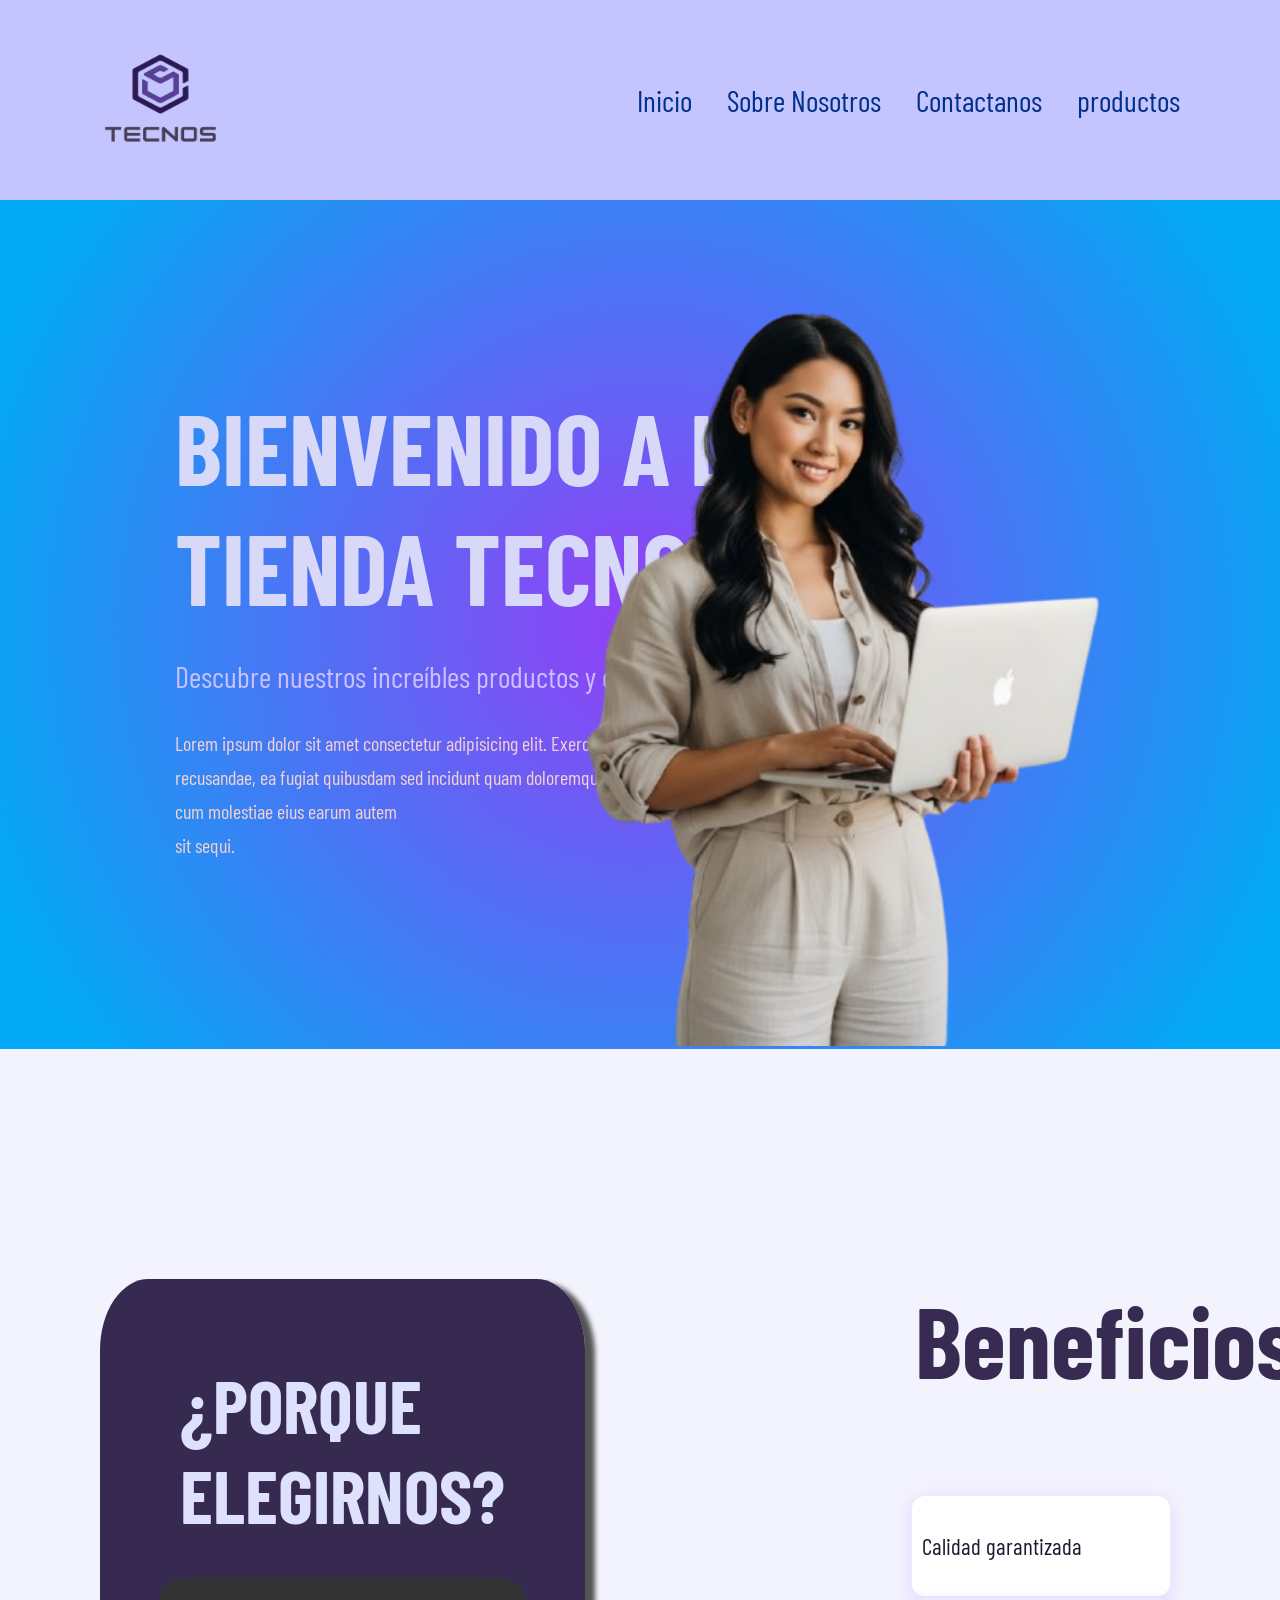
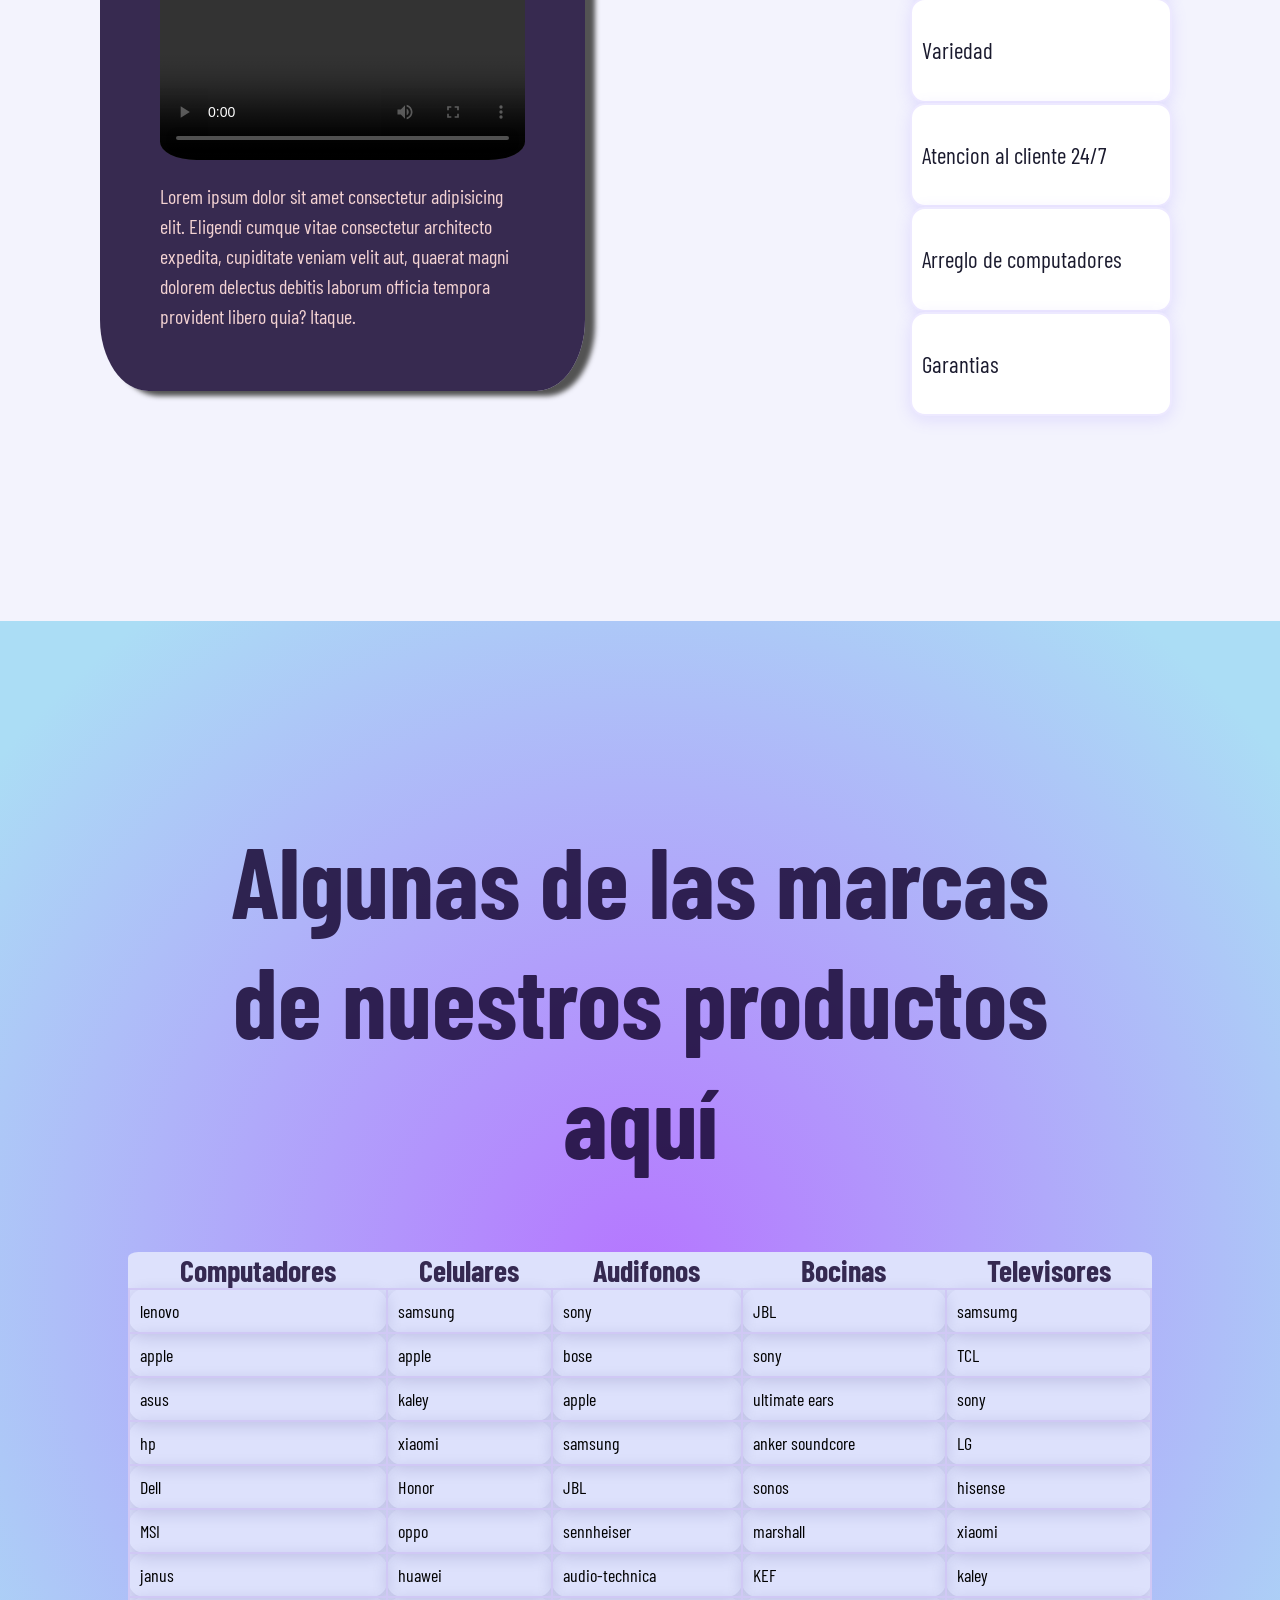
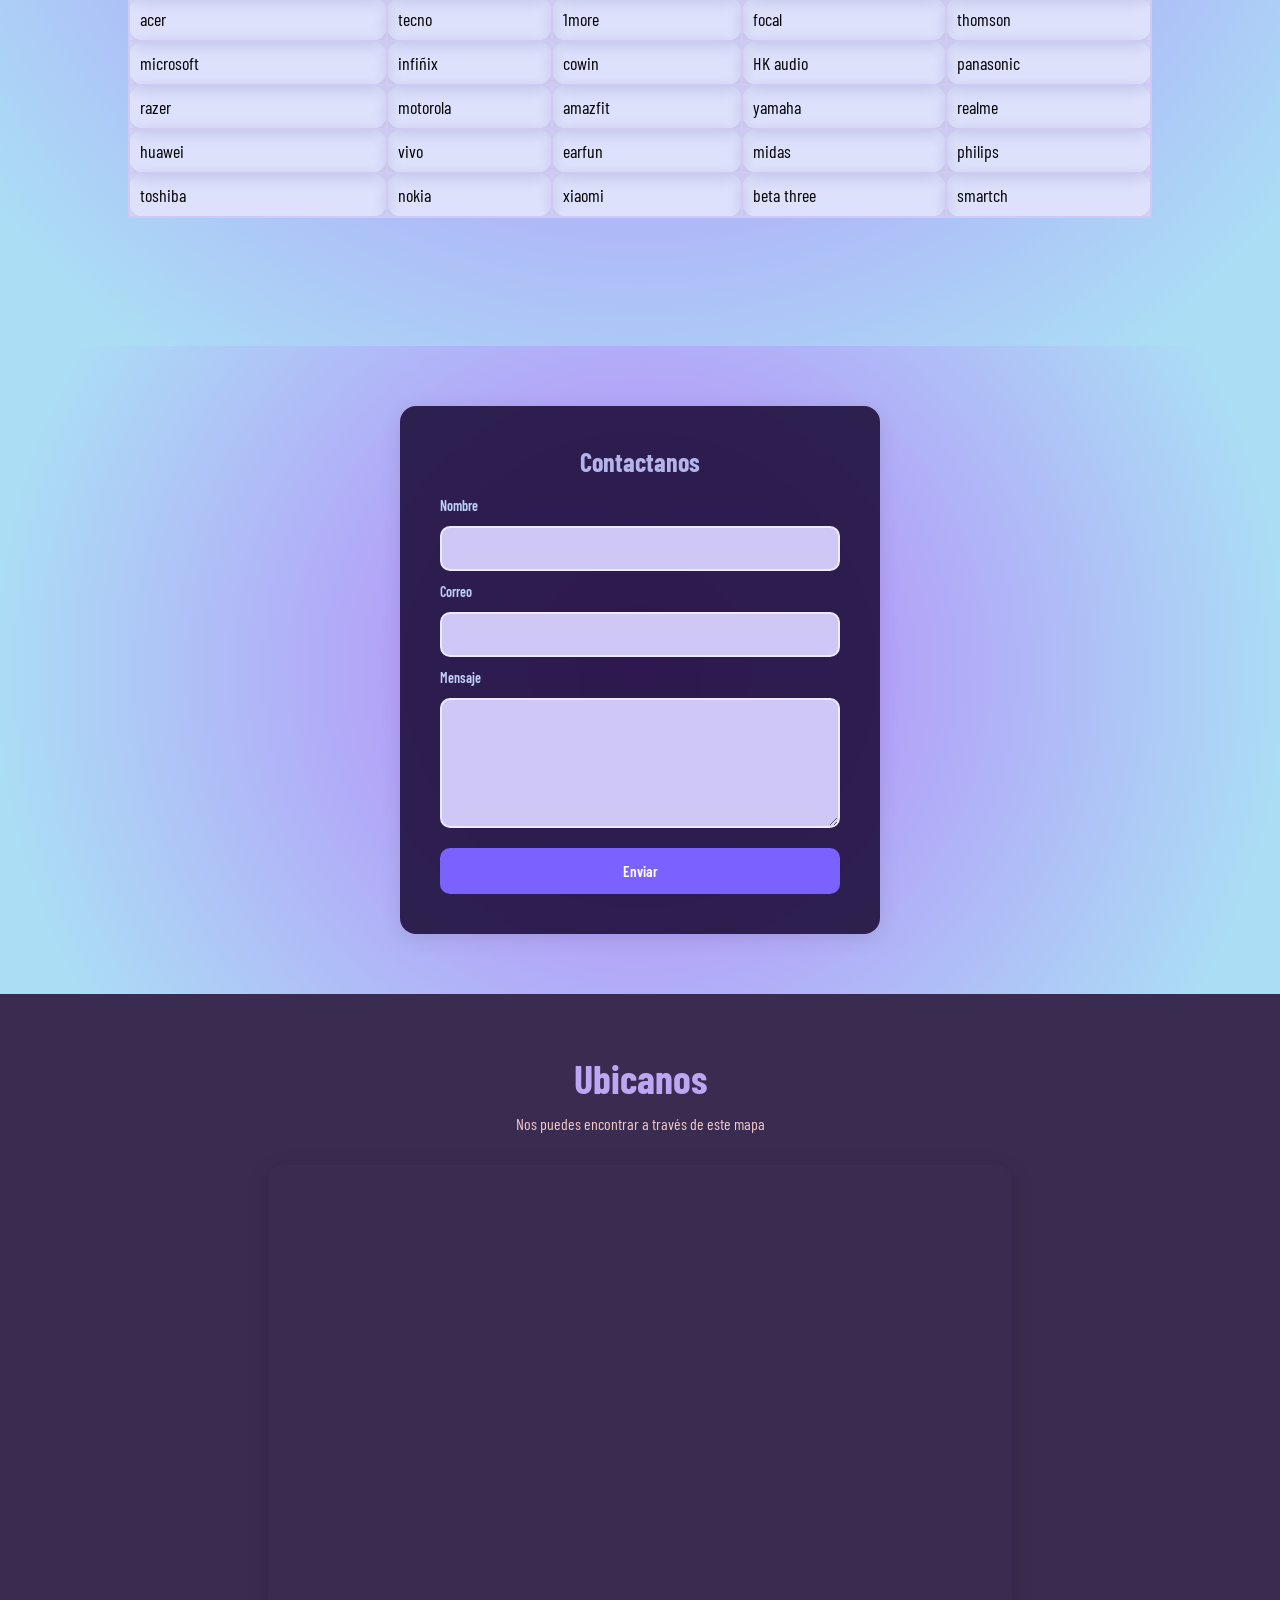
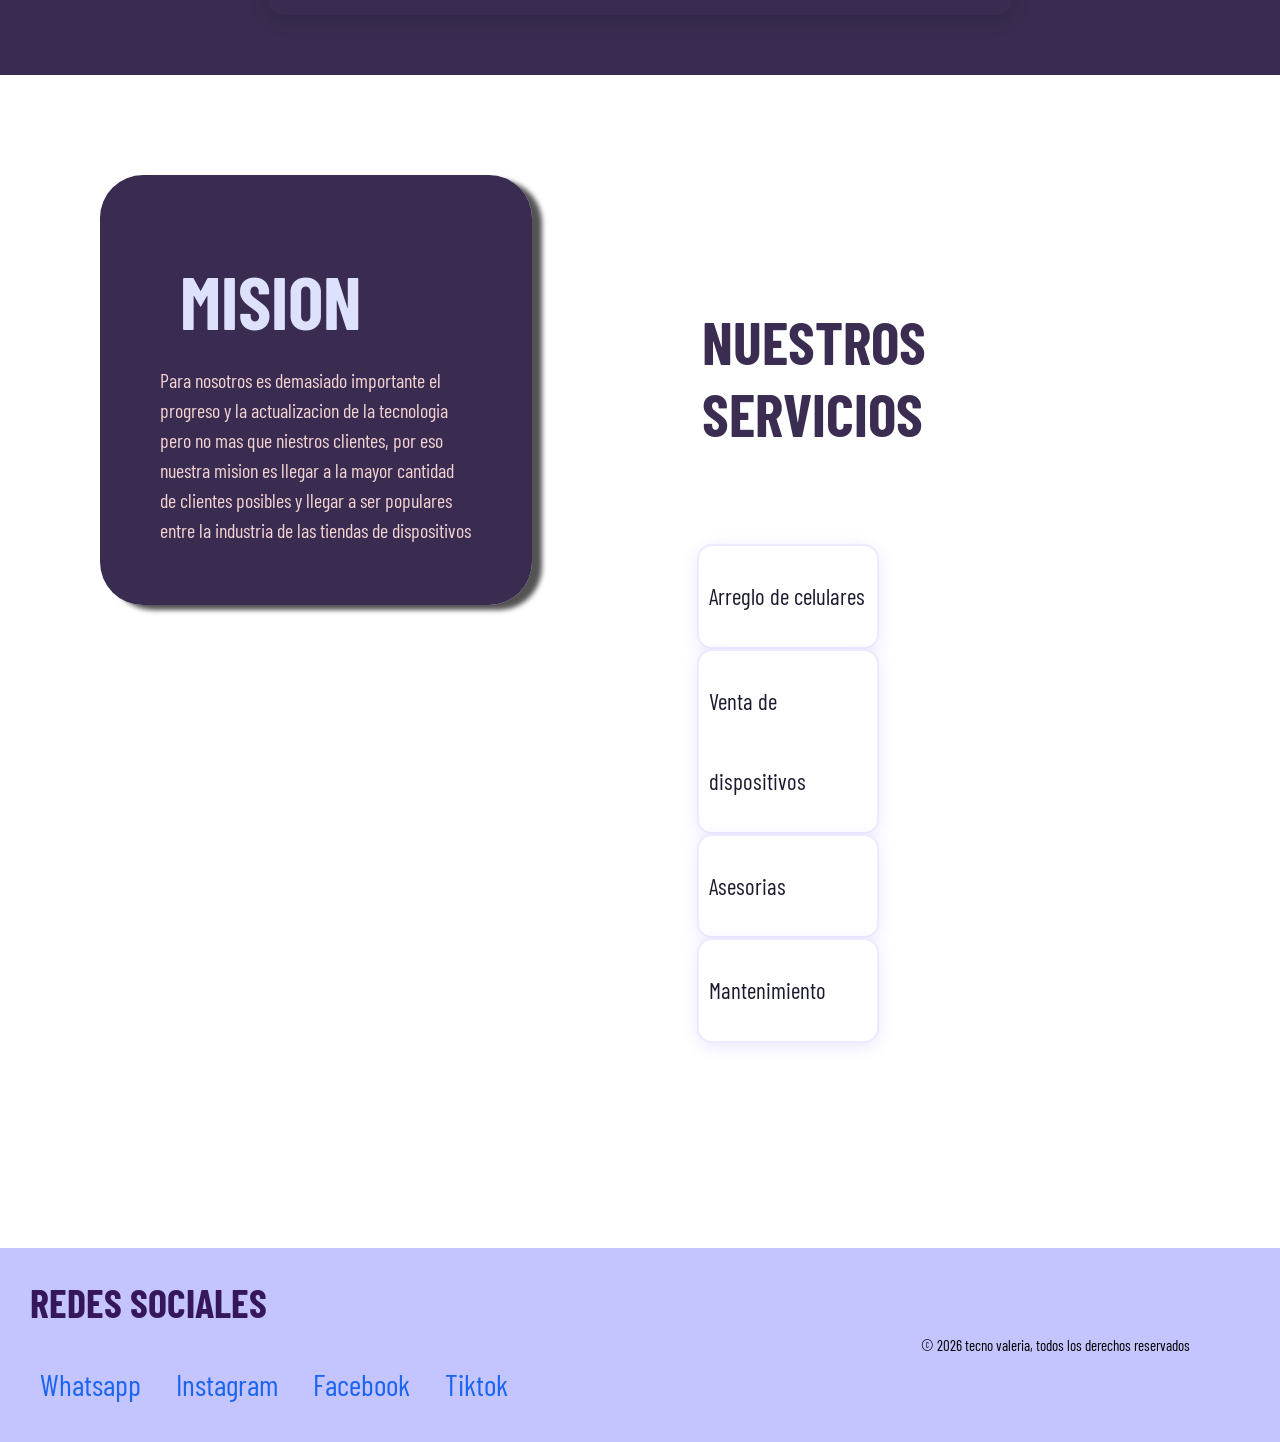
==== paginas/index.html @ 5c7c10dd "Add files via upload" ====
<!DOCTYPE html>
<html lang="en">

<head>
    <meta charset="UTF-8">
    <meta name="viewport" content="width=device-width, initial-scale=1.0">
    <title>productos tecnologicos</title>
    <link rel="preconnect" href="https://fonts.googleapis.com">
    <link rel="preconnect" href="https://fonts.gstatic.com" crossorigin>
    <link
        href="https://fonts.googleapis.com/css2?family=Barlow+Condensed:ital,wght@0,100;0,200;0,300;0,400;0,500;0,600;0,700;0,800;0,900;1,100;1,200;1,300;1,400;1,500;1,600;1,700;1,800;1,900&display=swap"
        rel="stylesheet">
    <link rel="stylesheet" href="/paginas/estilos/index.css">
    <link rel="shortcut icon"
        href="/imagenes/Gris_Moderno_Tecnología_y_Videojuegos_Logo_para_Videojuegos-removebg-preview.png">
</head>

<body>
    <header class="bg green">
        <img src="/imagenes/Gris_Moderno_Tecnología_y_Videojuegos_Logo_para_Videojuegos-removebg-preview.png"
            alt="computador1" width="150" height="150" class="icon head">
        <!-- Botón hamburguesa para móvil -->
        <button class="menu-toggle" id="menuToggle" aria-label="Abrir menú">&#9776;</button>
        <nav id="menu">
            <ul>
                <li><a href="index.html">Inicio</a></li>
                <li><a href="sobrenosotros.html">Sobre Nosotros</a></li>
                <li><a href="contacto.html">Contactanos</a></li>
                <li><a href="productos.html">productos</a></li>
            </ul>
        </nav>
    </header>

    <section id="entrada">
        <div id="texto">
            <h1>BIENVENIDO A LA TIENDA TECNOS</h1>
            <h2>Descubre nuestros increíbles productos y ofertas</h2>
            <p>Lorem ipsum dolor sit amet consectetur adipisicing elit. Exercitationem, alias nobis recusandae, ea
                fugiat quibusdam sed incidunt quam doloremque cupiditate libero quod nam cum molestiae eius earum autem
                <br>sit sequi.</p>
        </div>
        <div id="imageninicio">
            <img src="/imagenes/Best_tips_for_buying_a_new_laptop_this_year-removebg-preview.png"
                alt="mujerconcomputador">
        </div>
    </section>

    <section id="elegirnos">
        <div id="video">
            <h1>¿PORQUE ELEGIRNOS?</h1>
            <video controls src="/imagenes/videos/videoplayback.mp4"></video>
            <p>Lorem ipsum dolor sit amet consectetur adipisicing elit. Eligendi cumque vitae consectetur architecto
                expedita, cupiditate veniam velit aut, quaerat magni dolorem delectus debitis laborum officia tempora
                provident libero quia? Itaque.</p>
        </div>
        <div id="beneficios">
            <h1>Beneficios</h1>
            <ul>
                <li>Calidad garantizada</li>
                <li>Variedad</li>
                <li>Atencion al cliente 24/7</li>
                <li>Arreglo de computadores</li>
                <li>Garantias</li>
            </ul>
        </div>
    </section>

    <section id="productos">
        <h2>Algunas de las marcas de nuestros productos aquí</h2>
        <div class="tabla-wrapper">
            <table>
                <tr>
                    <th><strong>Computadores</strong></th>
                    <th><strong>Celulares</strong></th>
                    <th><strong>Audifonos</strong></th>
                    <th><strong>Bocinas</strong></th>
                    <th><strong>Televisores</strong></th>
                </tr>
                <tr>
                    <td>lenovo</td>
                    <td>samsung</td>
                    <td>sony</td>
                    <td>JBL</td>
                    <td>samsumg</td>
                </tr>
                <tr>
                    <td>apple</td>
                    <td>apple</td>
                    <td>bose</td>
                    <td>sony</td>
                    <td>TCL</td>
                </tr>
                <tr>
                    <td>asus</td>
                    <td>kaley</td>
                    <td>apple</td>
                    <td>ultimate ears</td>
                    <td>sony</td>
                </tr>
                <tr>
                    <td>hp</td>
                    <td>xiaomi</td>
                    <td>samsung</td>
                    <td>anker soundcore</td>
                    <td> LG</td>
                </tr>
                <tr>
                    <td>Dell</td>
                    <td>Honor</td>
                    <td>JBL</td>
                    <td>sonos</td>
                    <td>hisense</td>
                </tr>
                <tr>
                    <td>MSI</td>
                    <td>oppo</td>
                    <td>sennheiser</td>
                    <td>marshall</td>
                    <td>xiaomi</td>
                </tr>
                <tr>
                    <td>janus</td>
                    <td>huawei</td>
                    <td>audio-technica</td>
                    <td>KEF</td>
                    <td>kaley</td>
                </tr>
                <tr>
                    <td>acer</td>
                    <td>tecno</td>
                    <td>1more</td>
                    <td>focal</td>
                    <td>thomson</td>
                </tr>
                <tr>
                    <td>microsoft</td>
                    <td>infiñix</td>
                    <td>cowin</td>
                    <td>HK audio</td>
                    <td>panasonic</td>
                </tr>
                <tr>
                    <td>razer</td>
                    <td>motorola</td>
                    <td>amazfit</td>
                    <td>yamaha</td>
                    <td>realme</td>
                </tr>
                <tr>
                    <td>huawei</td>
                    <td>vivo</td>
                    <td>earfun</td>
                    <td>midas</td>
                    <td>philips</td>
                </tr>
                <tr>
                    <td>toshiba</td>
                    <td>nokia</td>
                    <td>xiaomi</td>
                    <td>beta three</td>
                    <td>smartch</td>
                </tr>
            </table>
        </div>
    </section>

    <section id="formulario">
        <form class="contac_from">
            <h2>Contactanos</h2>
            <label for="name">Nombre</label>
            <input type="text" id="name" name="name" required>

            <label for="Correo">Correo</label>
            <input type="text" id="correo" name="email" required>

            <label for="message">Mensaje</label>
            <textarea name="menssage" id="menssage" required></textarea>
            <button type="submit">Enviar</button>
        </form>
    </section>

    <section id="mapa">
        <h1>Ubicanos</h1>
        <h4>Nos puedes encontrar a través de este mapa</h4>
        <iframe
            src="https://www.google.com/maps/embed?pb=!1m18!1m12!1m3!1d3965.937546057392!2d-75.55074172524907!3d6.271943393716783!2m3!1f0!2f0!3f0!3m2!1i1024!2i768!4f13.1!3m3!1m2!1s0x8e442954aaef449b%3A0x8f13baa6f0a115d6!2sTostones%20Broms!5e0!3m2!1ses-419!2sco!4v1780409752268!5m2!1ses-419!2sco"
            width="600" height="450" style="border:0;" allowfullscreen="" loading="lazy"
            referrerpolicy="no-referrer-when-downgrade"></iframe>
    </section>

    <section id="sobre_nosotros">
        <div id="titulonosotros">
            <h1>MISION</h1>
            <p>Para nosotros es demasiado importante el progreso y la actualizacion de la tecnologia pero no mas que
                niestros clientes, por eso nuestra mision es llegar a la mayor cantidad de clientes posibles y llegar a
                ser populares entre la industria de las tiendas de dispositivos</p>
        </div>
        <div id="servicio">
            <h3>NUESTROS SERVICIOS</h3>
            <ul>
                <li>Arreglo de celulares</li>
                <li>Venta de dispositivos</li>
                <li>Asesorias</li>
                <li>Mantenimiento</li>
            </ul>
        </div>
    </section>

    <footer>
        <nav>
            <h1>REDES SOCIALES</h1>
            <ul>
                <li><a href="https://wa.me/3126748395">Whatsapp</a></li>
                <li><a href="https://www.instagram.com/valquicenovargas/">Instagram</a></li>
                <li><a href="https://www.facebook.com/share/18rFM651MH/">Facebook</a></li>
                <li><a href="https://www.tiktok.com/@vale7_75">Tiktok</a></li>
            </ul>
        </nav>
        <div id="derechos">
            &copy; 2026 tecno valeria, todos los derechos reservados
        </div>
    </footer>

    <script>
        const toggle = document.getElementById('menuToggle');
        const menu = document.getElementById('menu');
        toggle.addEventListener('click', () => {
            menu.classList.toggle('open');
        });
    </script>
</body>

</html>
---- paginas/estilos/index.css ----
* {
    margin: 0%;
    padding: 0%;
    font-family: "Barlow Condensed", sans-serif;
    box-sizing: border-box;
}

/* ===================== HEADER ===================== */
header img {
    width: 270px;
    height: 200px;
    padding-left: 4%;
}
header {
    background-color: rgb(196, 196, 255);
    justify-content: space-between;
    display: flex;
    align-items: center;
    flex-wrap: wrap;
    position: relative;
}
#menu ul {
    display: flex;
    list-style: none;
    gap: 35px;
    margin: 40px;
    padding: 40px 60px;
}
#menu ul li a {
    color: rgb(0, 48, 138);
    font-size: 30px;
    text-decoration: none;
}

/* Botón hamburguesa — oculto en escritorio */
.menu-toggle {
    display: none;
    background: none;
    border: none;
    font-size: 36px;
    color: rgb(0, 48, 138);
    cursor: pointer;
    padding: 10px 20px;
}

/* ===================== ENTRADA ===================== */
#entrada {
    background: radial-gradient(circle, #943ff5 0%, #03a9f4 90%);
    display: flex;
    align-items: center;
    justify-content: space-between;
    gap: 40px;
}
#entrada h1,
#entrada h2,
#entrada p {
    display: block;
    width: 160%;
    padding-left: 35%;
}
#entrada h1 {
    font-size: 100px;
    color: #d8d8f8;
    margin-bottom: 16px;
}
#entrada h2 {
    font-size: 30px;
    color: #cbc0ff;
    font-weight: 400;
    margin-bottom: 16px;
}
#entrada p {
    font-size: 20px;
    color: #f3d2d2;
    line-height: 1.7;
}
#imageninicio img {
    width: 500px;
    max-width: 100%;
}
#imageninicio img {
    width: 760px;
    padding-right: 20%;
}
#texto {
    display: flex;
    flex-direction: column;
    gap: 16px;
    max-width: 500px;
}

/* ===================== ELEGIRNOS ===================== */
#elegirnos {
    background-color: #f3f3fd;
    justify-content: space-between;
    display: flex;
    align-items: center;
}
#video {
    margin: 100px;
    padding: 60px 60px;
    width: 40%;
    gap: 16px;
    background-color: #160731d8;
    border-radius: 10%;
    box-shadow: 10px 5px 5px rgb(83, 83, 83);
}
#video h1 {
    display: block;
    font-size: 75px;
    margin: 20px;
    color: #dde1fc;
}
#video video {
    border-radius: 10%;
    width: 100%;
    margin-top: 5%;
}
#video p {
    font-size: 20px;
    color: #f3d2d2;
    line-height: 1.5;
    margin-top: 5%;
}
#beneficios {
    margin: 100px;
    padding: 60px 60px;
    width: 40%;
    gap: 16px;
}
#beneficios h1 {
    display: block;
    margin: 20px;
    padding: 50px;
    color: #160731d8;
    font-size: 100px;
    margin-bottom: 3px;
}
#beneficios ul {
    list-style: none;
    gap: 35px;
    margin: 5px;
    padding: 40px 60px;
    line-height: 3.5;
    font-size: 25px;
}
#beneficios ul li {
    font-size: 23px;
    color: #1a1a2e;
    background-color: #ffffff;
    border-radius: 15px;
    padding: 10px;
    box-shadow: 0 4px 16px rgba(123, 97, 255, 0.15);
    border: 2px solid #ede9ff;
}

/* ===================== PRODUCTOS ===================== */
table {
    background-color: #dde1fc;
    width: 60%;
    border-radius: 1%;
}
table th {
    font-size: 30px;
    color: #160731d8;
}
table td {
    border-radius: 15px;
    padding: 10px;
    box-shadow: 0 4px 16px rgba(21, 6, 92, 0.15);
    border: 2px solid #d0c8f5;
    font-size: 18px;
}
#productos table {
    width: 100%;
    border-collapse: collapse;
    margin-top: 20px;
}
#productos {
    padding: 10% 10%;
    background: radial-gradient(circle, #b575ff 0%, #abddf5 90%);
}
#productos h2 {
    margin: 20px;
    padding: 50px;
    color: #160731d8;
    font-size: 100px;
    margin-bottom: 3px;
    text-align: center;
}

/* Wrapper para scroll horizontal en tabla en móvil */
.tabla-wrapper {
    width: 100%;
    overflow-x: auto;
    -webkit-overflow-scrolling: touch;
}

/* ===================== FORMULARIO ===================== */
#formulario form {
    background-color: #160731d8;
}
#formulario {
    display: flex;
    justify-content: center;
    align-items: center;
    padding: 60px 20px;
    background: radial-gradient(circle, #b87dfa 0%, #abddf5 90%);
}
.contac_from {
    background-color: #ffffff;
    padding: 40px;
    border-radius: 16px;
    box-shadow: 0 4px 20px rgba(0, 0, 0, 0.1);
    display: flex;
    flex-direction: column;
    gap: 12px;
    width: 100%;
    max-width: 480px;
}
.contac_from h2 {
    font-size: 26px;
    color: #b4b4eb;
    margin-bottom: 8px;
    text-align: center;
}
.contac_from label {
    font-size: 14px;
    font-weight: 600;
    color: #bed0f7;
}
.contac_from input,
.contac_from textarea {
    font-size: 14px;
    color: #1a1a2e;
    background-color: #cfc8f7;
    border: 2px solid #ede9ff;
    border-radius: 10px;
    padding: 12px 16px;
    outline: none;
}
.contac_from textarea {
    height: 130px;
    resize: vertical;
}
.contac_from button {
    font-size: 15px;
    font-weight: 600;
    color: #ffffff;
    background-color: #7b61ff;
    border: none;
    border-radius: 10px;
    padding: 14px;
    cursor: pointer;
    margin-top: 8px;
}
.contac_from button:hover {
    background-color: #5a3fd6;
}

/* ===================== MAPA ===================== */
#mapa {
    display: flex;
    flex-direction: column;
    align-items: center;
    text-align: center;
    padding: 60px 20px;
    background-color: #160731d8;
    gap: 12px;
}
#mapa h1 {
    font-size: 40px;
    color: #bba7f3;
}
#mapa h4 {
    font-size: 16px;
    font-weight: 400;
    color: #f3c9c9;
    margin-bottom: 20px;
}
#mapa iframe {
    width: 60%;
    height: 450px;
    border-radius: 16px;
    box-shadow: 0 4px 20px rgba(0, 0, 0, 0.15);
}

/* ===================== SOBRE NOSOTROS ===================== */
#sobre_nosotros {
    display: flex;
    align-items: flex-start;
    gap: 40px;
    margin: 100px;
    padding: 0;
}
#titulonosotros {
    margin: 0;
    padding: 60px;
    width: 40%;
    background-color: #160731d8;
    border-radius: 10%;
    box-shadow: 10px 5px 5px rgb(83, 83, 83);
}
#titulonosotros h1 {
    display: block;
    font-size: 75px;
    margin: 20px;
    color: #dde1fc;
}
#titulonosotros p {
    font-size: 20px;
    color: #f3d2d2;
    line-height: 1.5;
    margin-top: 5%;
}
#servicio {
    margin: 0;
    padding: 60px;
    width: 40%;
    gap: 16px;
}
#servicio h3 {
    display: block;
    margin: 20px;
    padding: 50px;
    color: #160731d8;
    font-size: 60px;
    margin-bottom: 3px;
}
#servicio ul {
    list-style: none;
    gap: 35px;
    margin: 5px;
    padding: 40px 60px;
    line-height: 3.5;
    font-size: 25px;
}
#servicio ul li {
    font-size: 23px;
    color: #1a1a2e;
    background-color: #ffffff;
    border-radius: 15px;
    padding: 10px;
    box-shadow: 0 4px 16px rgba(123, 97, 255, 0.15);
    border: 2px solid #ede9ff;
}

/* ===================== FOOTER ===================== */
footer {
    background-color: rgb(196, 196, 255);
    justify-content: space-between;
    display: flex;
    align-items: center;
    flex-wrap: wrap;
}
footer h1 {
    font-size: 40px;
    color: #37175c;
    margin: 30px;
}
footer ul {
    display: flex;
    list-style: none;
    gap: 35px;
    margin: 40px;
    flex-wrap: wrap;
}
footer ul li a {
    color: rgb(25, 101, 241);
    font-size: 30px;
    text-decoration: none;
}
#derechos {
    font-size: 15px;
    padding: 20px 90px;
}


/* =======================================================
   RESPONSIVE — TABLET  (max-width: 900px)
   ======================================================= */
@media (max-width: 900px) {

    /* Header */
    header img {
        width: 160px;
        height: 120px;
    }
    #menu ul {
        gap: 18px;
        margin: 20px;
        padding: 20px 30px;
    }
    #menu ul li a {
        font-size: 22px;
    }

    /* Entrada */
    #entrada {
        flex-direction: column;
        padding: 40px 20px;
        text-align: center;
    }
    #entrada h1,
    #entrada h2,
    #entrada p {
        width: 100%;
        padding-left: 0;
    }
    #entrada h1 {
        font-size: 58px;
    }
    #entrada h2 {
        font-size: 22px;
    }
    #imageninicio img {
        width: 100%;
        padding-right: 0;
    }
    #texto {
        max-width: 100%;
    }

    /* Elegirnos */
    #elegirnos {
        flex-direction: column;
        align-items: stretch;
    }
    #video,
    #beneficios {
        width: 90%;
        margin: 30px auto;
        padding: 40px 30px;
    }
    #video h1 {
        font-size: 50px;
    }
    #beneficios h1 {
        font-size: 60px;
        padding: 20px;
    }

    /* Productos */
    #productos h2 {
        font-size: 55px;
        padding: 20px;
    }

    /* Sobre nosotros */
    #sobre_nosotros {
        flex-direction: column;
        margin: 40px 20px;
    }
    #titulonosotros,
    #servicio {
        width: 100%;
        padding: 40px 30px;
    }
    #titulonosotros h1 {
        font-size: 55px;
    }
    #servicio h3 {
        font-size: 40px;
        padding: 20px;
    }

    /* Mapa */
    #mapa iframe {
        width: 100%;
        height: 350px;
    }

    /* Footer */
    footer {
        flex-direction: column;
        text-align: center;
    }
    footer ul {
        justify-content: center;
        gap: 20px;
        margin: 20px;
    }
    #derechos {
        padding: 16px 20px;
    }
}


/* =======================================================
   RESPONSIVE — MÓVIL  (max-width: 600px)
   ======================================================= */
@media (max-width: 600px) {

    /* Header — menú hamburguesa */
    header {
        flex-wrap: wrap;
        position: relative;
    }
    header img {
        width: 110px;
        height: 80px;
        padding-left: 16px;
    }
    .menu-toggle {
        display: block;
        margin-right: 16px;
    }
    #menu {
        width: 100%;
        max-height: 0;
        overflow: hidden;
        transition: max-height 0.3s ease;
    }
    #menu.open {
        max-height: 400px;
    }
    #menu ul {
        flex-direction: column;
        gap: 0;
        margin: 0;
        padding: 10px 20px 20px;
        background-color: rgb(196, 196, 255);
    }
    #menu ul li a {
        font-size: 26px;
        display: block;
        padding: 8px 0;
    }

    /* Entrada */
    #entrada {
        flex-direction: column;
        padding: 30px 16px;
        text-align: center;
        gap: 20px;
    }
    #entrada h1 {
        font-size: 38px;
    }
    #entrada h2 {
        font-size: 18px;
    }
    #entrada p {
        font-size: 16px;
    }
    #entrada h1,
    #entrada h2,
    #entrada p {
        width: 100%;
        padding-left: 0;
    }
    #imageninicio img {
        width: 100%;
        padding-right: 0;
    }

    /* Elegirnos */
    #elegirnos {
        flex-direction: column;
    }
    #video,
    #beneficios {
        width: 92%;
        margin: 20px auto;
        padding: 30px 20px;
        border-radius: 20px;
    }
    #video h1 {
        font-size: 36px;
    }
    #video p {
        font-size: 16px;
    }
    #beneficios h1 {
        font-size: 44px;
        padding: 10px;
    }
    #beneficios ul {
        padding: 10px 20px;
        line-height: 2.5;
    }
    #beneficios ul li {
        font-size: 18px;
    }

    /* Productos */
    #productos {
        padding: 40px 16px;
    }
    #productos h2 {
        font-size: 34px;
        padding: 10px;
    }
    table th {
        font-size: 18px;
    }
    table td {
        font-size: 14px;
        padding: 8px;
    }

    /* Formulario */
    .contac_from {
        padding: 28px 20px;
    }

    /* Mapa */
    #mapa {
        padding: 40px 16px;
    }
    #mapa iframe {
        width: 100%;
        height: 260px;
    }

    /* Sobre nosotros */
    #sobre_nosotros {
        flex-direction: column;
        margin: 30px 16px;
        gap: 24px;
    }
    #titulonosotros,
    #servicio {
        width: 100%;
        padding: 30px 20px;
        border-radius: 20px;
    }
    #titulonosotros h1 {
        font-size: 42px;
        margin: 10px;
    }
    #titulonosotros p {
        font-size: 16px;
    }
    #servicio h3 {
        font-size: 30px;
        padding: 10px;
        margin: 10px;
    }
    #servicio ul {
        padding: 10px 20px;
        line-height: 2.5;
    }
    #servicio ul li {
        font-size: 18px;
    }

    /* Footer */
    footer {
        flex-direction: column;
        text-align: center;
        padding: 20px 10px;
    }
    footer h1 {
        font-size: 28px;
        margin: 16px;
    }
    footer ul {
        flex-direction: column;
        align-items: center;
        gap: 12px;
        margin: 10px;
    }
    footer ul li a {
        font-size: 22px;
    }
    #derechos {
        padding: 14px 16px;
        font-size: 13px;
    }
}
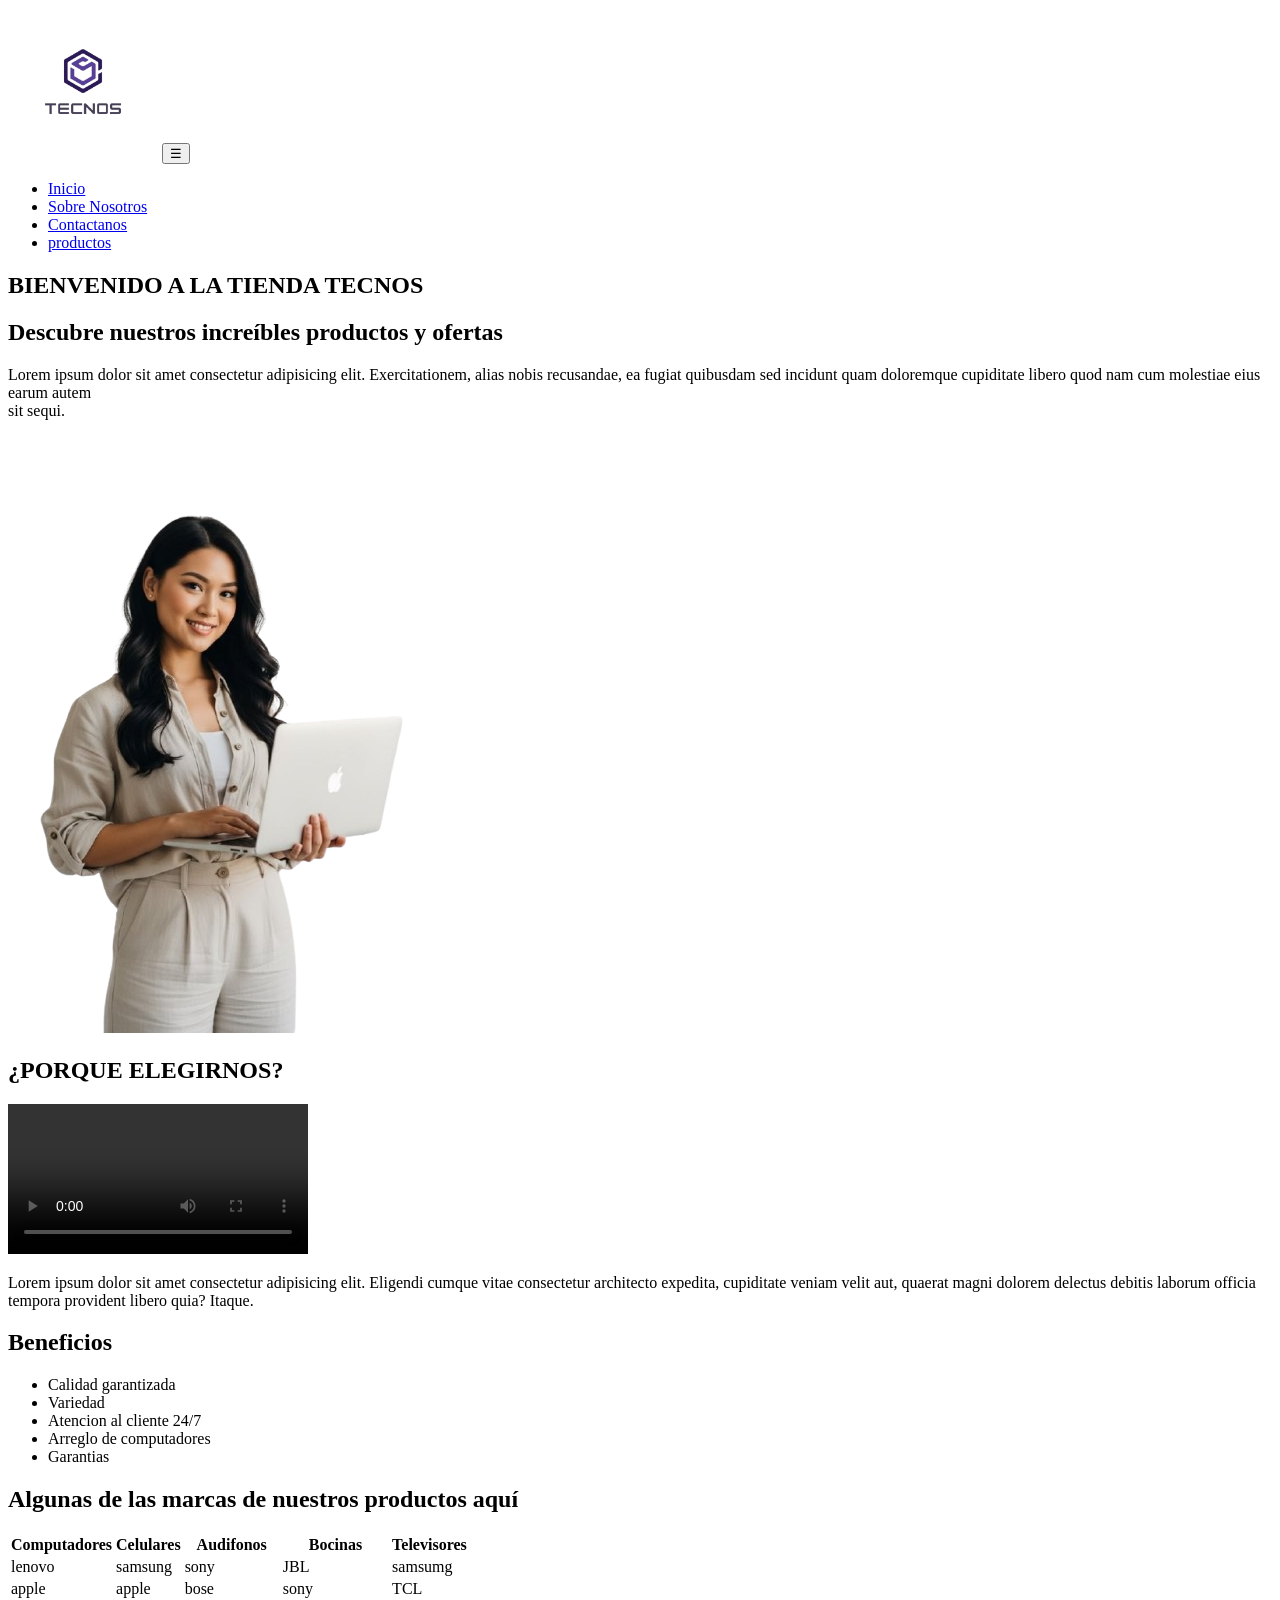
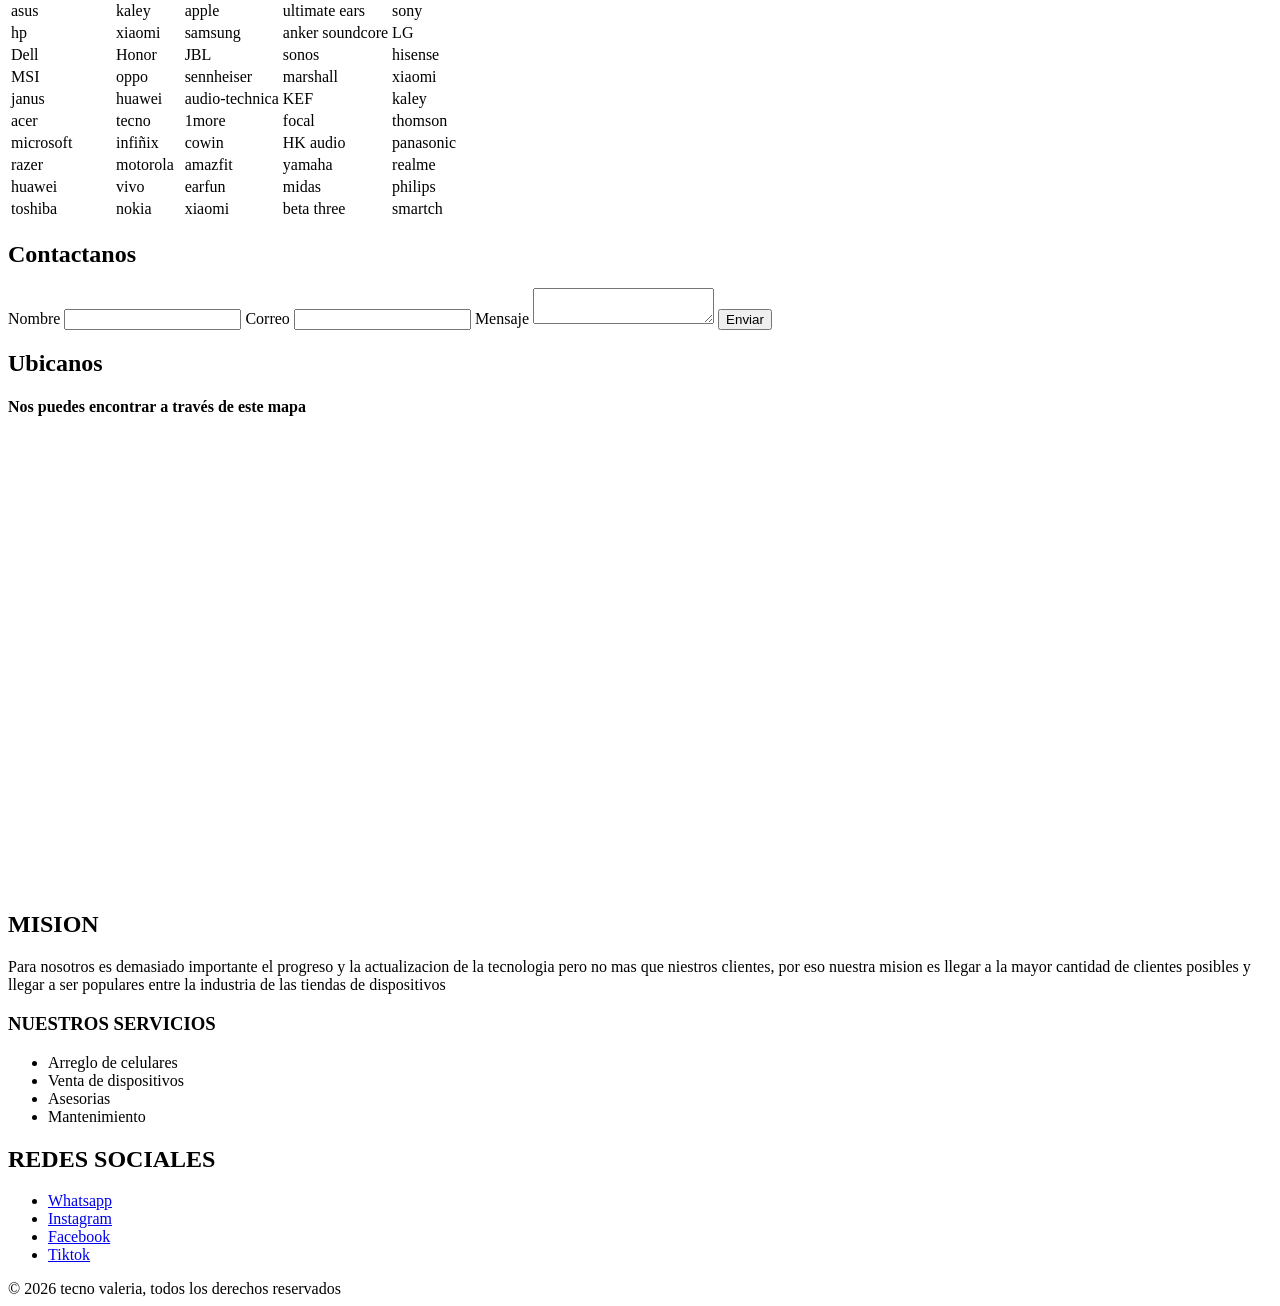
==== commit 12842f82: "Update index.html" ====
--- a/paginas/index.html
+++ b/paginas/index.html
@@ -10,7 +10,7 @@
     <link
         href="https://fonts.googleapis.com/css2?family=Barlow+Condensed:ital,wght@0,100;0,200;0,300;0,400;0,500;0,600;0,700;0,800;0,900;1,100;1,200;1,300;1,400;1,500;1,600;1,700;1,800;1,900&display=swap"
         rel="stylesheet">
-    <link rel="stylesheet" href="/paginas/estilos/index.css">
+    <link rel="stylesheet" href="paginas/estilos/index.css">
     <link rel="shortcut icon"
         href="/imagenes/Gris_Moderno_Tecnología_y_Videojuegos_Logo_para_Videojuegos-removebg-preview.png">
 </head>
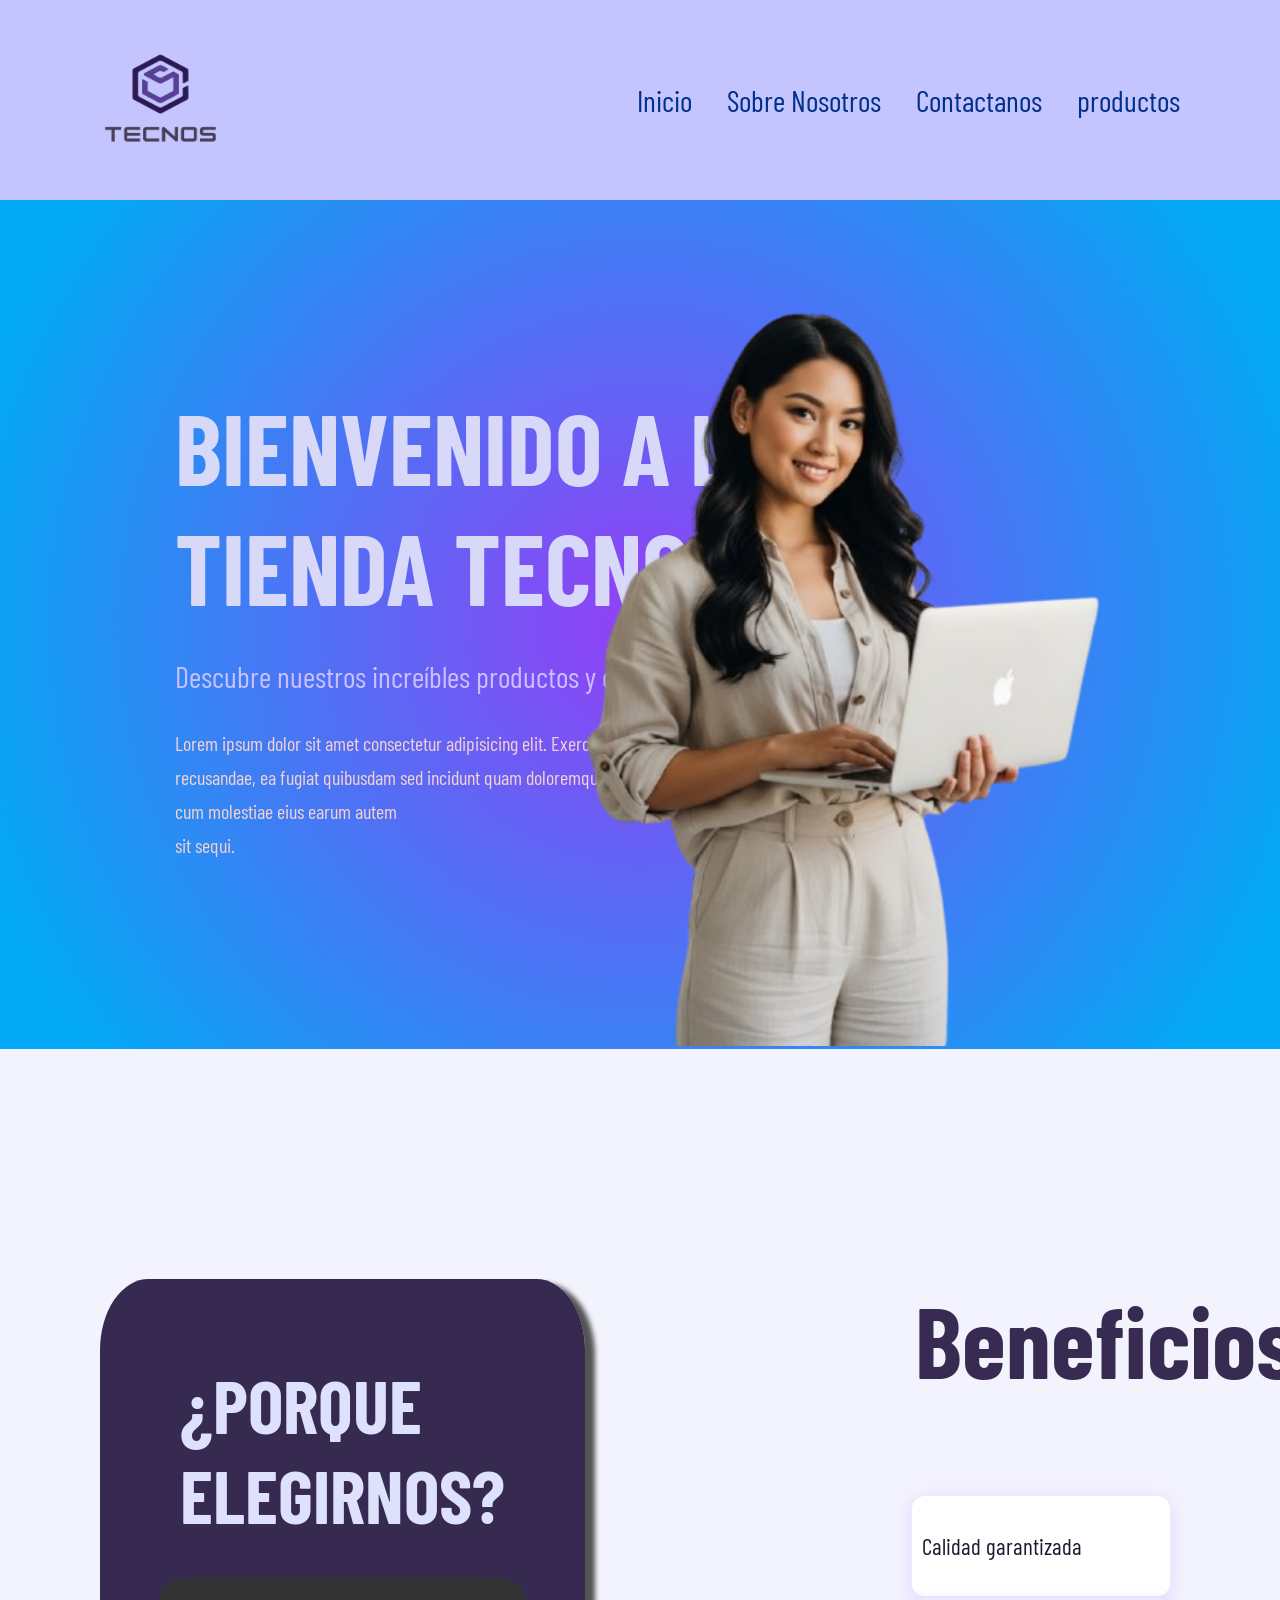
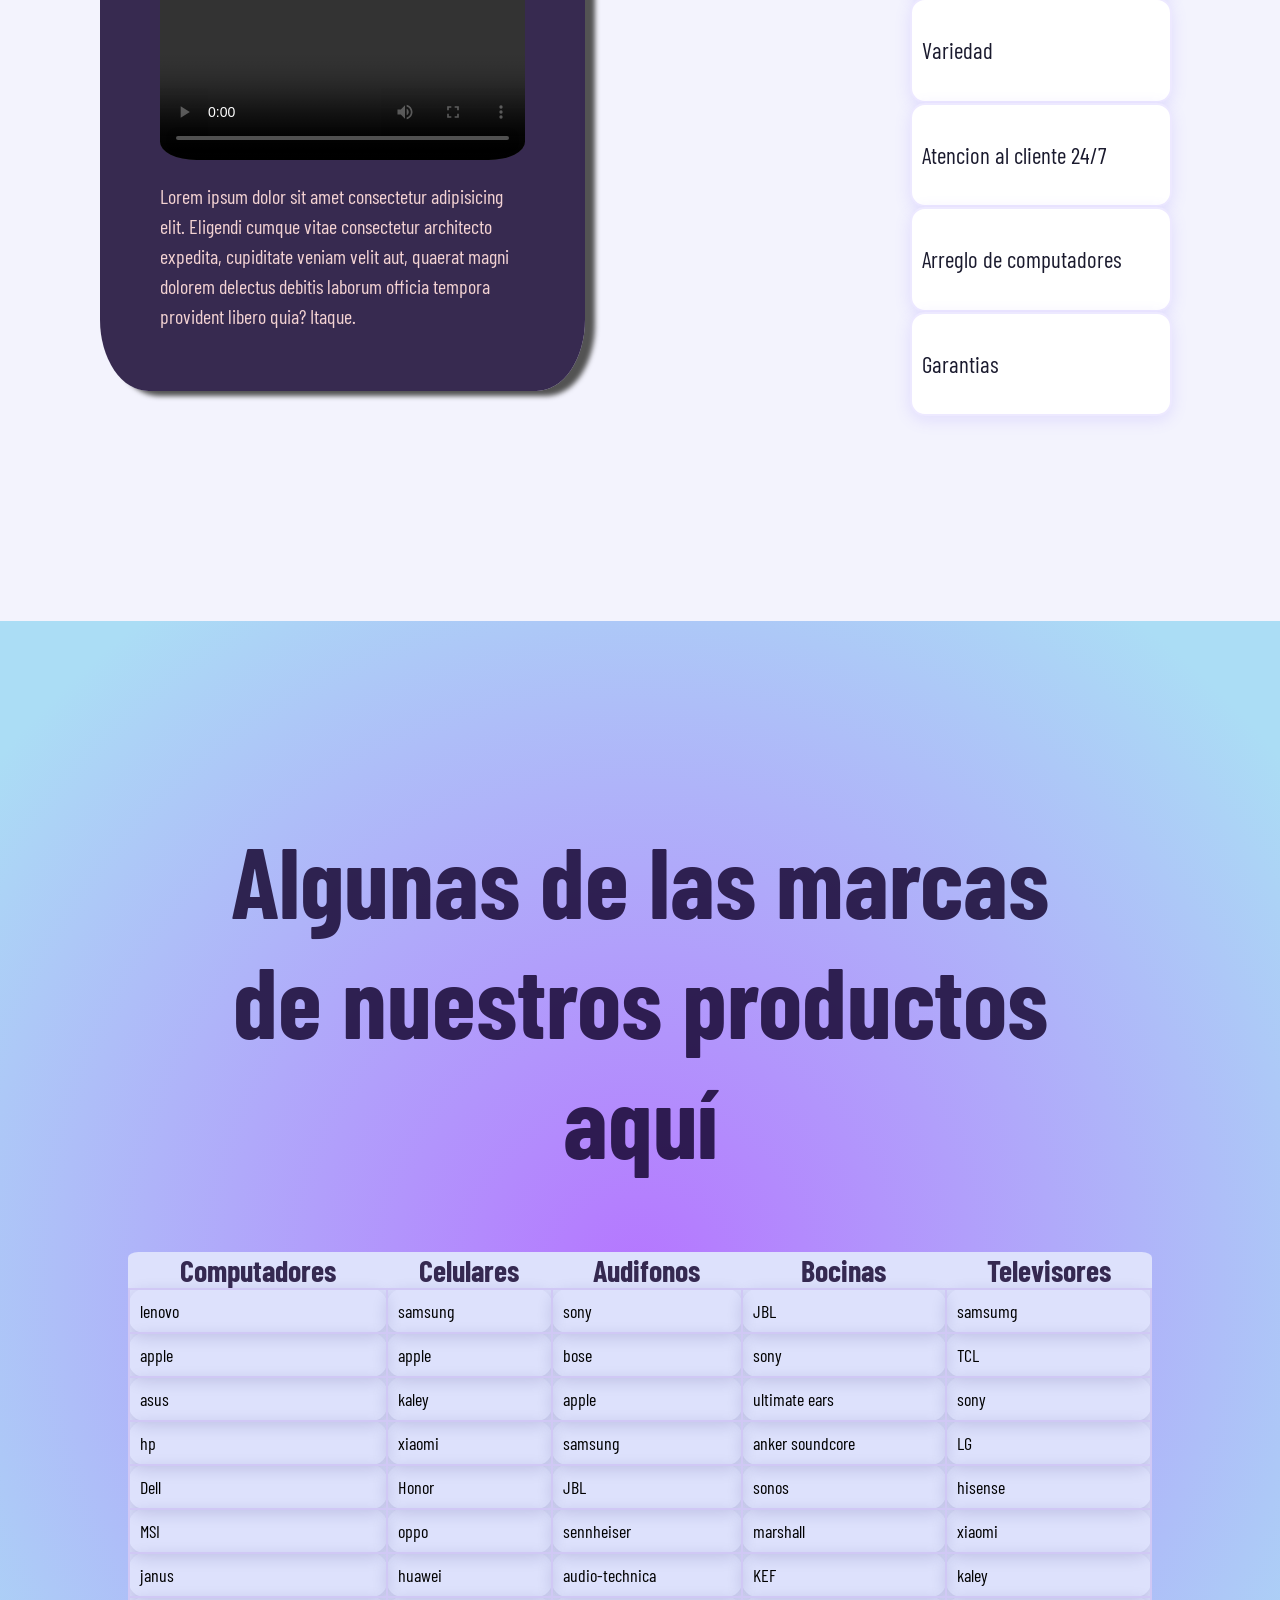
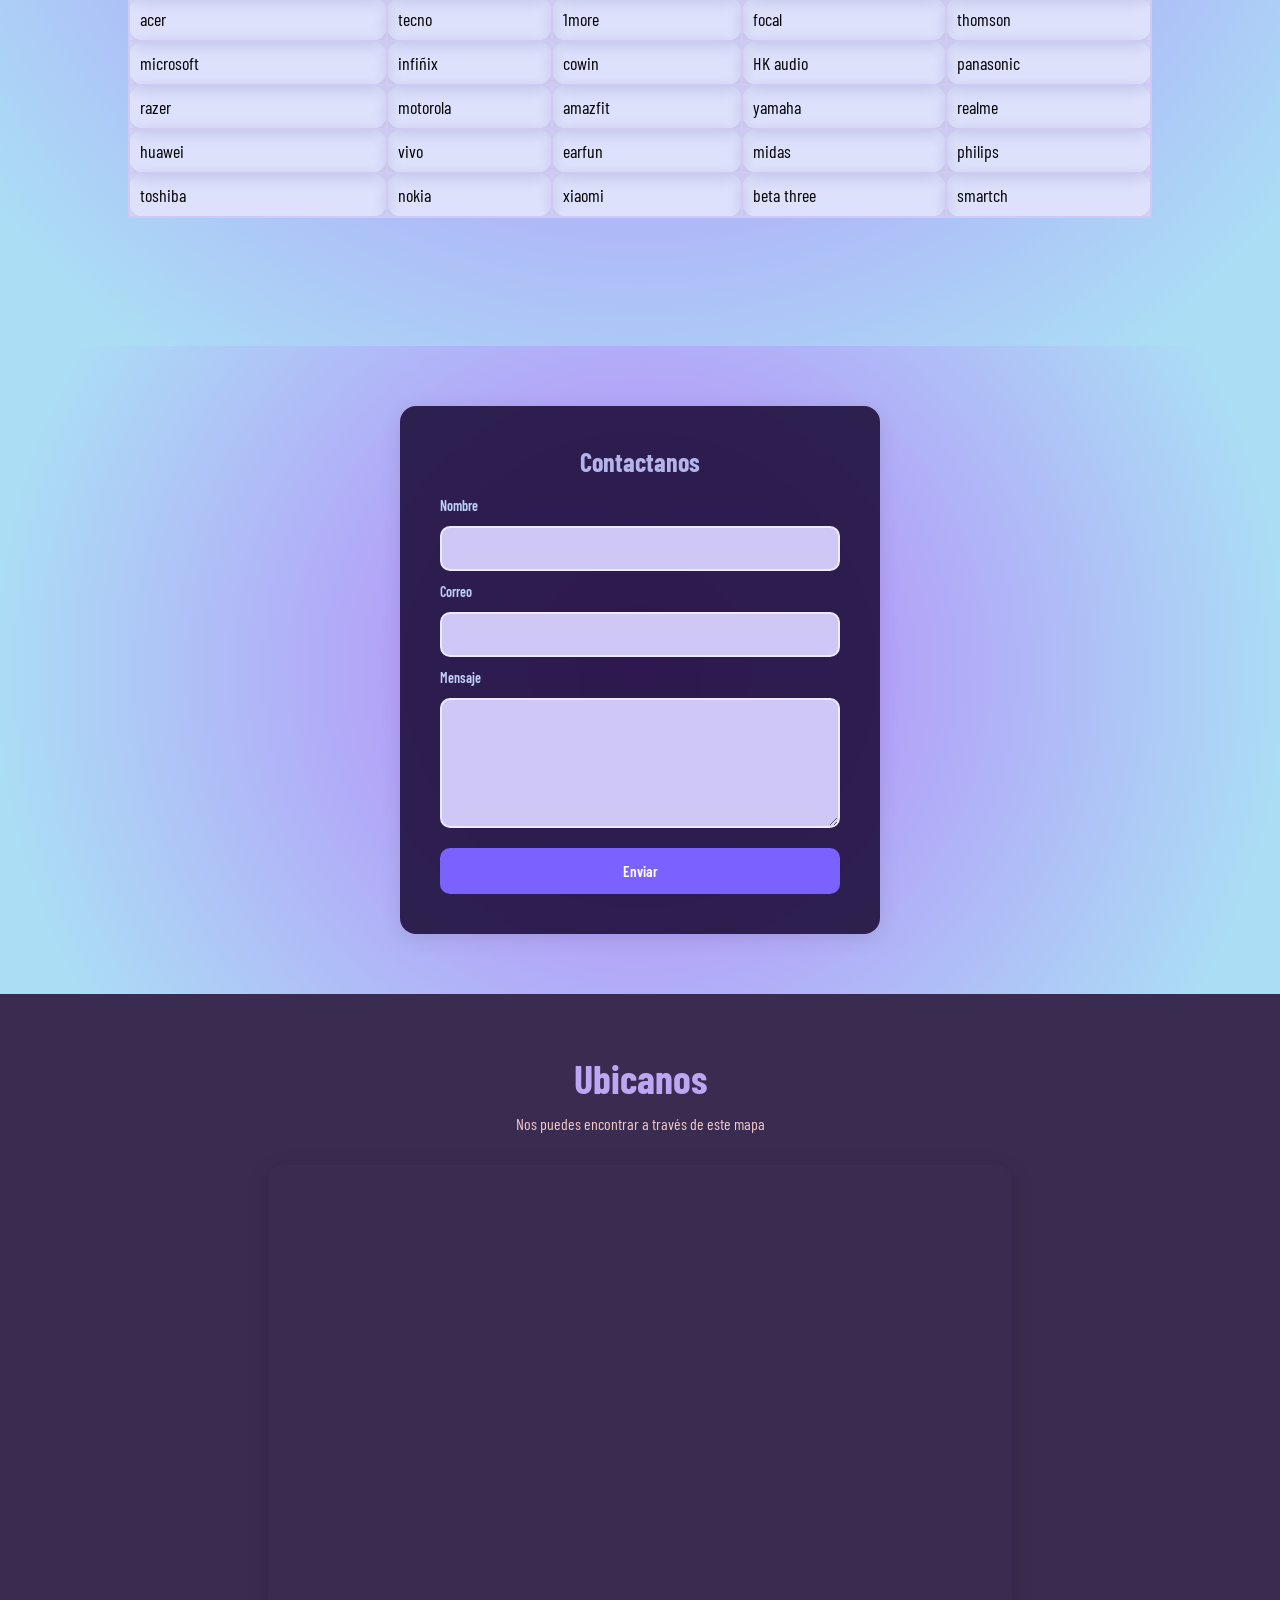
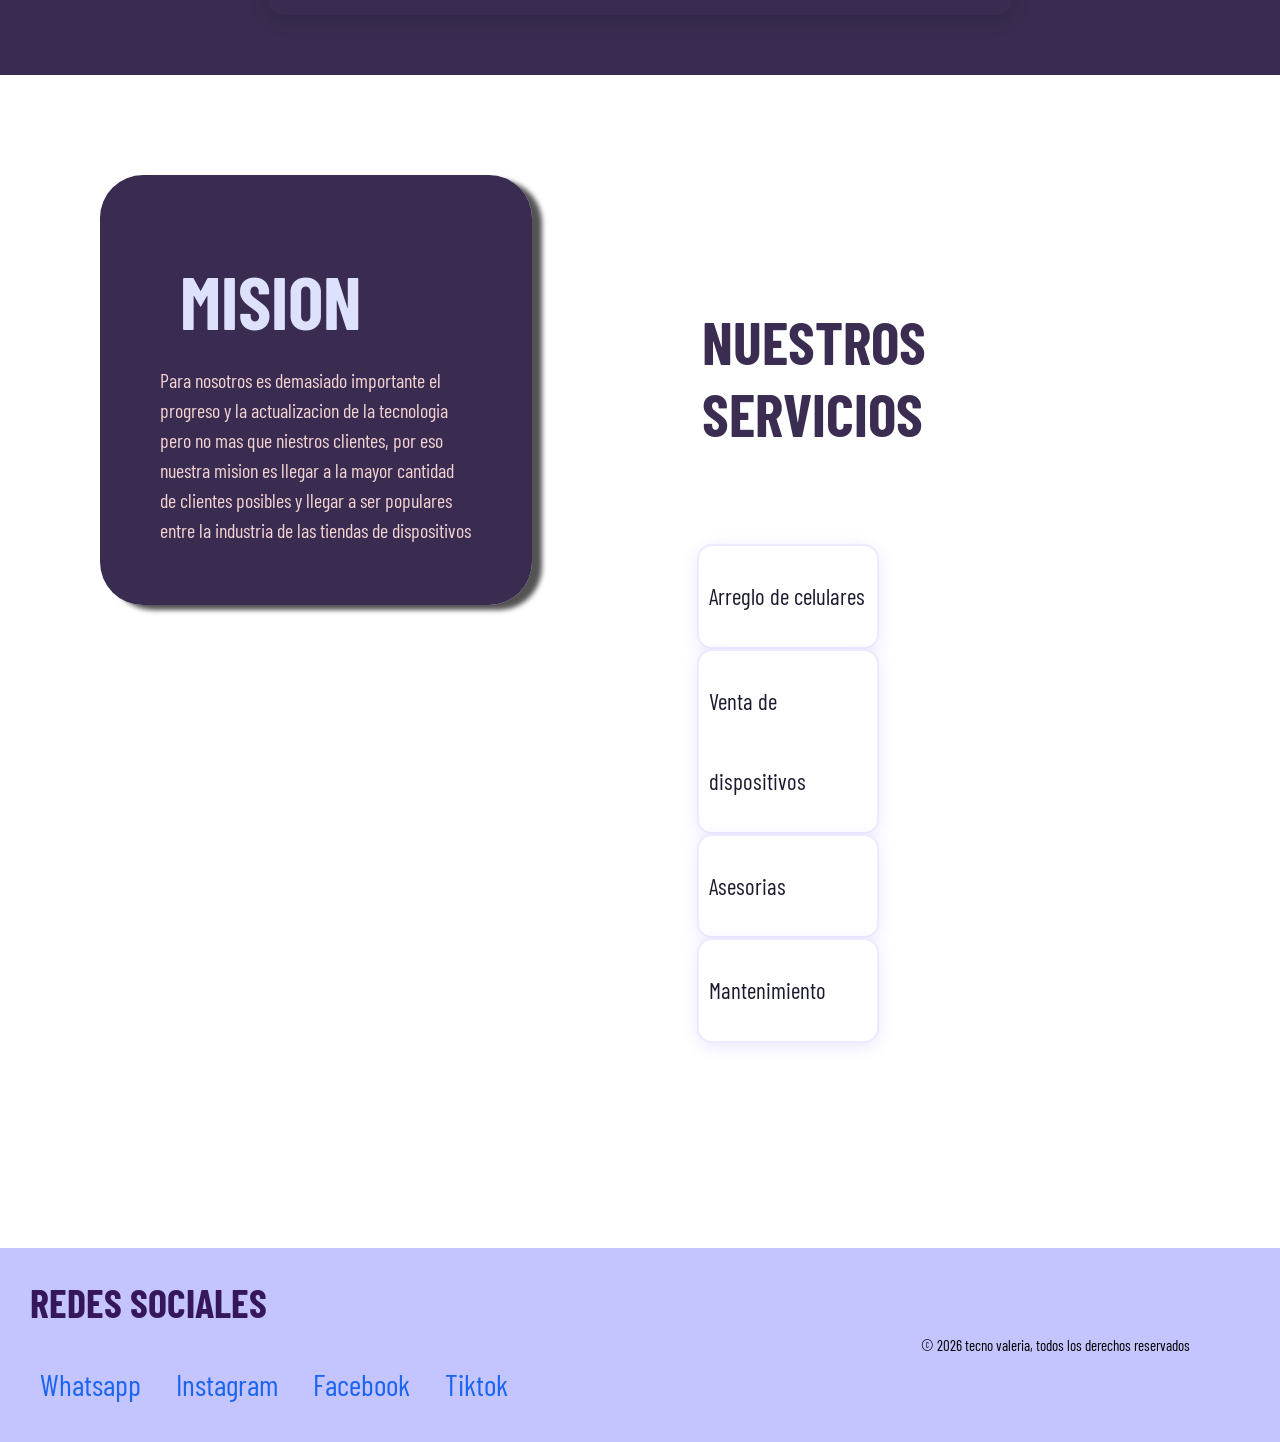
==== commit 330e5fbb: "808" ====
--- a/paginas/index.html
+++ b/paginas/index.html
@@ -10,7 +10,7 @@
     <link
         href="https://fonts.googleapis.com/css2?family=Barlow+Condensed:ital,wght@0,100;0,200;0,300;0,400;0,500;0,600;0,700;0,800;0,900;1,100;1,200;1,300;1,400;1,500;1,600;1,700;1,800;1,900&display=swap"
         rel="stylesheet">
-    <link rel="stylesheet" href="paginas/estilos/index.css">
+    <link rel="stylesheet" href="index.css">
     <link rel="shortcut icon"
         href="/imagenes/Gris_Moderno_Tecnología_y_Videojuegos_Logo_para_Videojuegos-removebg-preview.png">
 </head>
--- a/paginas/index.css
+++ b/paginas/index.css
@@ -0,0 +1,671 @@
+* {
+    margin: 0%;
+    padding: 0%;
+    font-family: "Barlow Condensed", sans-serif;
+    box-sizing: border-box;
+}
+
+/* ===================== HEADER ===================== */
+header img {
+    width: 270px;
+    height: 200px;
+    padding-left: 4%;
+}
+header {
+    background-color: rgb(196, 196, 255);
+    justify-content: space-between;
+    display: flex;
+    align-items: center;
+    flex-wrap: wrap;
+    position: relative;
+}
+#menu ul {
+    display: flex;
+    list-style: none;
+    gap: 35px;
+    margin: 40px;
+    padding: 40px 60px;
+}
+#menu ul li a {
+    color: rgb(0, 48, 138);
+    font-size: 30px;
+    text-decoration: none;
+}
+
+/* Botón hamburguesa — oculto en escritorio */
+.menu-toggle {
+    display: none;
+    background: none;
+    border: none;
+    font-size: 36px;
+    color: rgb(0, 48, 138);
+    cursor: pointer;
+    padding: 10px 20px;
+}
+
+/* ===================== ENTRADA ===================== */
+#entrada {
+    background: radial-gradient(circle, #943ff5 0%, #03a9f4 90%);
+    display: flex;
+    align-items: center;
+    justify-content: space-between;
+    gap: 40px;
+}
+#entrada h1,
+#entrada h2,
+#entrada p {
+    display: block;
+    width: 160%;
+    padding-left: 35%;
+}
+#entrada h1 {
+    font-size: 100px;
+    color: #d8d8f8;
+    margin-bottom: 16px;
+}
+#entrada h2 {
+    font-size: 30px;
+    color: #cbc0ff;
+    font-weight: 400;
+    margin-bottom: 16px;
+}
+#entrada p {
+    font-size: 20px;
+    color: #f3d2d2;
+    line-height: 1.7;
+}
+#imageninicio img {
+    width: 500px;
+    max-width: 100%;
+}
+#imageninicio img {
+    width: 760px;
+    padding-right: 20%;
+}
+#texto {
+    display: flex;
+    flex-direction: column;
+    gap: 16px;
+    max-width: 500px;
+}
+
+/* ===================== ELEGIRNOS ===================== */
+#elegirnos {
+    background-color: #f3f3fd;
+    justify-content: space-between;
+    display: flex;
+    align-items: center;
+}
+#video {
+    margin: 100px;
+    padding: 60px 60px;
+    width: 40%;
+    gap: 16px;
+    background-color: #160731d8;
+    border-radius: 10%;
+    box-shadow: 10px 5px 5px rgb(83, 83, 83);
+}
+#video h1 {
+    display: block;
+    font-size: 75px;
+    margin: 20px;
+    color: #dde1fc;
+}
+#video video {
+    border-radius: 10%;
+    width: 100%;
+    margin-top: 5%;
+}
+#video p {
+    font-size: 20px;
+    color: #f3d2d2;
+    line-height: 1.5;
+    margin-top: 5%;
+}
+#beneficios {
+    margin: 100px;
+    padding: 60px 60px;
+    width: 40%;
+    gap: 16px;
+}
+#beneficios h1 {
+    display: block;
+    margin: 20px;
+    padding: 50px;
+    color: #160731d8;
+    font-size: 100px;
+    margin-bottom: 3px;
+}
+#beneficios ul {
+    list-style: none;
+    gap: 35px;
+    margin: 5px;
+    padding: 40px 60px;
+    line-height: 3.5;
+    font-size: 25px;
+}
+#beneficios ul li {
+    font-size: 23px;
+    color: #1a1a2e;
+    background-color: #ffffff;
+    border-radius: 15px;
+    padding: 10px;
+    box-shadow: 0 4px 16px rgba(123, 97, 255, 0.15);
+    border: 2px solid #ede9ff;
+}
+
+/* ===================== PRODUCTOS ===================== */
+table {
+    background-color: #dde1fc;
+    width: 60%;
+    border-radius: 1%;
+}
+table th {
+    font-size: 30px;
+    color: #160731d8;
+}
+table td {
+    border-radius: 15px;
+    padding: 10px;
+    box-shadow: 0 4px 16px rgba(21, 6, 92, 0.15);
+    border: 2px solid #d0c8f5;
+    font-size: 18px;
+}
+#productos table {
+    width: 100%;
+    border-collapse: collapse;
+    margin-top: 20px;
+}
+#productos {
+    padding: 10% 10%;
+    background: radial-gradient(circle, #b575ff 0%, #abddf5 90%);
+}
+#productos h2 {
+    margin: 20px;
+    padding: 50px;
+    color: #160731d8;
+    font-size: 100px;
+    margin-bottom: 3px;
+    text-align: center;
+}
+
+/* Wrapper para scroll horizontal en tabla en móvil */
+.tabla-wrapper {
+    width: 100%;
+    overflow-x: auto;
+    -webkit-overflow-scrolling: touch;
+}
+
+/* ===================== FORMULARIO ===================== */
+#formulario form {
+    background-color: #160731d8;
+}
+#formulario {
+    display: flex;
+    justify-content: center;
+    align-items: center;
+    padding: 60px 20px;
+    background: radial-gradient(circle, #b87dfa 0%, #abddf5 90%);
+}
+.contac_from {
+    background-color: #ffffff;
+    padding: 40px;
+    border-radius: 16px;
+    box-shadow: 0 4px 20px rgba(0, 0, 0, 0.1);
+    display: flex;
+    flex-direction: column;
+    gap: 12px;
+    width: 100%;
+    max-width: 480px;
+}
+.contac_from h2 {
+    font-size: 26px;
+    color: #b4b4eb;
+    margin-bottom: 8px;
+    text-align: center;
+}
+.contac_from label {
+    font-size: 14px;
+    font-weight: 600;
+    color: #bed0f7;
+}
+.contac_from input,
+.contac_from textarea {
+    font-size: 14px;
+    color: #1a1a2e;
+    background-color: #cfc8f7;
+    border: 2px solid #ede9ff;
+    border-radius: 10px;
+    padding: 12px 16px;
+    outline: none;
+}
+.contac_from textarea {
+    height: 130px;
+    resize: vertical;
+}
+.contac_from button {
+    font-size: 15px;
+    font-weight: 600;
+    color: #ffffff;
+    background-color: #7b61ff;
+    border: none;
+    border-radius: 10px;
+    padding: 14px;
+    cursor: pointer;
+    margin-top: 8px;
+}
+.contac_from button:hover {
+    background-color: #5a3fd6;
+}
+
+/* ===================== MAPA ===================== */
+#mapa {
+    display: flex;
+    flex-direction: column;
+    align-items: center;
+    text-align: center;
+    padding: 60px 20px;
+    background-color: #160731d8;
+    gap: 12px;
+}
+#mapa h1 {
+    font-size: 40px;
+    color: #bba7f3;
+}
+#mapa h4 {
+    font-size: 16px;
+    font-weight: 400;
+    color: #f3c9c9;
+    margin-bottom: 20px;
+}
+#mapa iframe {
+    width: 60%;
+    height: 450px;
+    border-radius: 16px;
+    box-shadow: 0 4px 20px rgba(0, 0, 0, 0.15);
+}
+
+/* ===================== SOBRE NOSOTROS ===================== */
+#sobre_nosotros {
+    display: flex;
+    align-items: flex-start;
+    gap: 40px;
+    margin: 100px;
+    padding: 0;
+}
+#titulonosotros {
+    margin: 0;
+    padding: 60px;
+    width: 40%;
+    background-color: #160731d8;
+    border-radius: 10%;
+    box-shadow: 10px 5px 5px rgb(83, 83, 83);
+}
+#titulonosotros h1 {
+    display: block;
+    font-size: 75px;
+    margin: 20px;
+    color: #dde1fc;
+}
+#titulonosotros p {
+    font-size: 20px;
+    color: #f3d2d2;
+    line-height: 1.5;
+    margin-top: 5%;
+}
+#servicio {
+    margin: 0;
+    padding: 60px;
+    width: 40%;
+    gap: 16px;
+}
+#servicio h3 {
+    display: block;
+    margin: 20px;
+    padding: 50px;
+    color: #160731d8;
+    font-size: 60px;
+    margin-bottom: 3px;
+}
+#servicio ul {
+    list-style: none;
+    gap: 35px;
+    margin: 5px;
+    padding: 40px 60px;
+    line-height: 3.5;
+    font-size: 25px;
+}
+#servicio ul li {
+    font-size: 23px;
+    color: #1a1a2e;
+    background-color: #ffffff;
+    border-radius: 15px;
+    padding: 10px;
+    box-shadow: 0 4px 16px rgba(123, 97, 255, 0.15);
+    border: 2px solid #ede9ff;
+}
+
+/* ===================== FOOTER ===================== */
+footer {
+    background-color: rgb(196, 196, 255);
+    justify-content: space-between;
+    display: flex;
+    align-items: center;
+    flex-wrap: wrap;
+}
+footer h1 {
+    font-size: 40px;
+    color: #37175c;
+    margin: 30px;
+}
+footer ul {
+    display: flex;
+    list-style: none;
+    gap: 35px;
+    margin: 40px;
+    flex-wrap: wrap;
+}
+footer ul li a {
+    color: rgb(25, 101, 241);
+    font-size: 30px;
+    text-decoration: none;
+}
+#derechos {
+    font-size: 15px;
+    padding: 20px 90px;
+}
+
+
+/* =======================================================
+   RESPONSIVE — TABLET  (max-width: 900px)
+   ======================================================= */
+@media (max-width: 900px) {
+
+    /* Header */
+    header img {
+        width: 160px;
+        height: 120px;
+    }
+    #menu ul {
+        gap: 18px;
+        margin: 20px;
+        padding: 20px 30px;
+    }
+    #menu ul li a {
+        font-size: 22px;
+    }
+
+    /* Entrada */
+    #entrada {
+        flex-direction: column;
+        padding: 40px 20px;
+        text-align: center;
+    }
+    #entrada h1,
+    #entrada h2,
+    #entrada p {
+        width: 100%;
+        padding-left: 0;
+    }
+    #entrada h1 {
+        font-size: 58px;
+    }
+    #entrada h2 {
+        font-size: 22px;
+    }
+    #imageninicio img {
+        width: 100%;
+        padding-right: 0;
+    }
+    #texto {
+        max-width: 100%;
+    }
+
+    /* Elegirnos */
+    #elegirnos {
+        flex-direction: column;
+        align-items: stretch;
+    }
+    #video,
+    #beneficios {
+        width: 90%;
+        margin: 30px auto;
+        padding: 40px 30px;
+    }
+    #video h1 {
+        font-size: 50px;
+    }
+    #beneficios h1 {
+        font-size: 60px;
+        padding: 20px;
+    }
+
+    /* Productos */
+    #productos h2 {
+        font-size: 55px;
+        padding: 20px;
+    }
+
+    /* Sobre nosotros */
+    #sobre_nosotros {
+        flex-direction: column;
+        margin: 40px 20px;
+    }
+    #titulonosotros,
+    #servicio {
+        width: 100%;
+        padding: 40px 30px;
+    }
+    #titulonosotros h1 {
+        font-size: 55px;
+    }
+    #servicio h3 {
+        font-size: 40px;
+        padding: 20px;
+    }
+
+    /* Mapa */
+    #mapa iframe {
+        width: 100%;
+        height: 350px;
+    }
+
+    /* Footer */
+    footer {
+        flex-direction: column;
+        text-align: center;
+    }
+    footer ul {
+        justify-content: center;
+        gap: 20px;
+        margin: 20px;
+    }
+    #derechos {
+        padding: 16px 20px;
+    }
+}
+
+
+/* =======================================================
+   RESPONSIVE — MÓVIL  (max-width: 600px)
+   ======================================================= */
+@media (max-width: 600px) {
+
+    /* Header — menú hamburguesa */
+    header {
+        flex-wrap: wrap;
+        position: relative;
+    }
+    header img {
+        width: 110px;
+        height: 80px;
+        padding-left: 16px;
+    }
+    .menu-toggle {
+        display: block;
+        margin-right: 16px;
+    }
+    #menu {
+        width: 100%;
+        max-height: 0;
+        overflow: hidden;
+        transition: max-height 0.3s ease;
+    }
+    #menu.open {
+        max-height: 400px;
+    }
+    #menu ul {
+        flex-direction: column;
+        gap: 0;
+        margin: 0;
+        padding: 10px 20px 20px;
+        background-color: rgb(196, 196, 255);
+    }
+    #menu ul li a {
+        font-size: 26px;
+        display: block;
+        padding: 8px 0;
+    }
+
+    /* Entrada */
+    #entrada {
+        flex-direction: column;
+        padding: 30px 16px;
+        text-align: center;
+        gap: 20px;
+    }
+    #entrada h1 {
+        font-size: 38px;
+    }
+    #entrada h2 {
+        font-size: 18px;
+    }
+    #entrada p {
+        font-size: 16px;
+    }
+    #entrada h1,
+    #entrada h2,
+    #entrada p {
+        width: 100%;
+        padding-left: 0;
+    }
+    #imageninicio img {
+        width: 100%;
+        padding-right: 0;
+    }
+
+    /* Elegirnos */
+    #elegirnos {
+        flex-direction: column;
+    }
+    #video,
+    #beneficios {
+        width: 92%;
+        margin: 20px auto;
+        padding: 30px 20px;
+        border-radius: 20px;
+    }
+    #video h1 {
+        font-size: 36px;
+    }
+    #video p {
+        font-size: 16px;
+    }
+    #beneficios h1 {
+        font-size: 44px;
+        padding: 10px;
+    }
+    #beneficios ul {
+        padding: 10px 20px;
+        line-height: 2.5;
+    }
+    #beneficios ul li {
+        font-size: 18px;
+    }
+
+    /* Productos */
+    #productos {
+        padding: 40px 16px;
+    }
+    #productos h2 {
+        font-size: 34px;
+        padding: 10px;
+    }
+    table th {
+        font-size: 18px;
+    }
+    table td {
+        font-size: 14px;
+        padding: 8px;
+    }
+
+    /* Formulario */
+    .contac_from {
+        padding: 28px 20px;
+    }
+
+    /* Mapa */
+    #mapa {
+        padding: 40px 16px;
+    }
+    #mapa iframe {
+        width: 100%;
+        height: 260px;
+    }
+
+    /* Sobre nosotros */
+    #sobre_nosotros {
+        flex-direction: column;
+        margin: 30px 16px;
+        gap: 24px;
+    }
+    #titulonosotros,
+    #servicio {
+        width: 100%;
+        padding: 30px 20px;
+        border-radius: 20px;
+    }
+    #titulonosotros h1 {
+        font-size: 42px;
+        margin: 10px;
+    }
+    #titulonosotros p {
+        font-size: 16px;
+    }
+    #servicio h3 {
+        font-size: 30px;
+        padding: 10px;
+        margin: 10px;
+    }
+    #servicio ul {
+        padding: 10px 20px;
+        line-height: 2.5;
+    }
+    #servicio ul li {
+        font-size: 18px;
+    }
+
+    /* Footer */
+    footer {
+        flex-direction: column;
+        text-align: center;
+        padding: 20px 10px;
+    }
+    footer h1 {
+        font-size: 28px;
+        margin: 16px;
+    }
+    footer ul {
+        flex-direction: column;
+        align-items: center;
+        gap: 12px;
+        margin: 10px;
+    }
+    footer ul li a {
+        font-size: 22px;
+    }
+    #derechos {
+        padding: 14px 16px;
+        font-size: 13px;
+    }
+}
